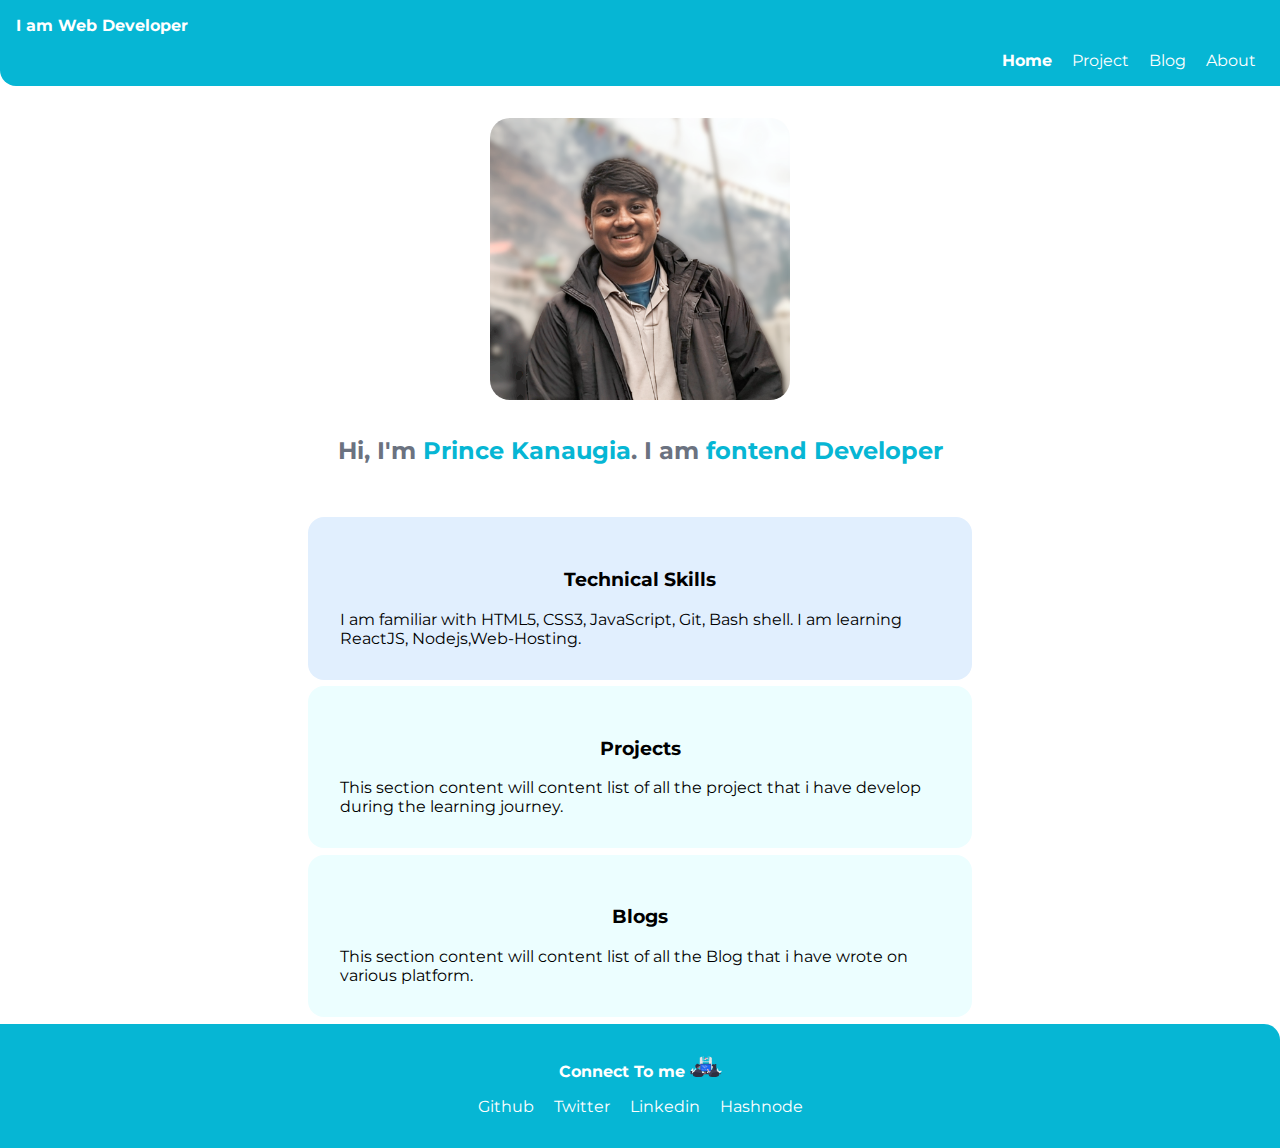
==== index.html @ e9dfdacd "docs : added more info about me" ====
<!DOCTYPE html>
<html lang="en">

<head>
    <meta charset="UTF-8">
    <meta http-equiv="X-UA-Compatible" content="IE=edge">
    <meta name="viewport" content="width=device-width, initial-scale=1.0">
    <title>Prince Kanaugia | Web Devloper Portfolio</title>
    <link href="style.css" rel="stylesheet" />
</head>

<body>
    <nav class="navigation container-fluid">
        <div class="nav-brand">I am Web Developer</div>
        <ul class="list-non-bullet nav-pills">
            <li class="list-inline">
                <a class="link link-active" href="/">Home</a>
            </li>
            <li class="list-inline">
                <a class="link" href="/">Project</a>
            </li>
            <li class="list-inline">
                <a class="link" href="/">Blog</a>
            </li>
            <li class="list-inline">
                <a class="link" href="/">About</a>
            </li>
        </ul>
    </nav>
    <header class="hero">
        <img class="hero-img responsive" src="image\profile pic 2.png" />
        <h2 class="hero-heading">Hi, I'm <spam class="heading-inverted">Prince Kanaugia</spam>. I am <spam
                class="heading-inverted">fontend Developer</spam>
        </h2>
    </header>

    <section class="section whitesh-blue">
        <h3>Technical Skills</h3>
        <p class="container container-center">I am familiar with HTML5, CSS3, JavaScript, Git, Bash shell. I am learning
            ReactJS, Nodejs,Web-Hosting.</p>
    </section>

    <section class="section whitesh-red">
        <h3>Projects</h3>
        <p class="container container-center">This section content will content list of all the project that i have
            develop during the learning journey.</p>
    </section>

    <section class="section whitesh-red">
        <h3>Blogs</h3>
        <p class="container container-center">This section content will content list of all the Blog that i have wrote
            on various platform.</p>
    </section>


    <footer class="footer">
        <div class="footer-heading">Connect To me
            <img class="responsive footer-heading-img" src="image\connect icon.svg">
        </div>
        <ul class="social-link list-non-bullet">
            <li class="list-inline">
                <a class="link" href="https://github.com/Princekanaugia">
                    Github
                </a>
            </li>
            <li class="list-inline">
                <a class="link" href="https://twitter.com/Princekanaugia">
                    Twitter
                </a>
            </li>
            <li class="list-inline">
                <a class="link" href="https://www.linkedin.com/in/princekanaugia/">
                    Linkedin
                </a>
            </li>
            <li class="list-inline">
                <a class="link" href="https://hashnode.com/@Princekanaugia">
                    Hashnode
                </a>
            </li>
        </ul>
    </footer>
</body>

</html>
---- style.css ----
@import url('https://fonts.googleapis.com/css2?family=Montserrat:ital,wght@0,400;0,700;1,400&display=swap');

:root{
    --primary-color : #06b6d4;
    --light-gray : #6B7280;
    --whitesh-red : #ecfeff;
    --whitesh-blue : #E1EFFE;
    --background-color : ;
}

body{
    font-family: 'Montserrat', sans-serif;
    margin: 0;
    background-color: var(--background-color);
}
 
hr {
    margin: 1rem 0rem;
}

/** container **/

.container-fluid{
    padding-left: 1rem;
    padding-right: 1rem;
}

.container-center {
    max-width: 600px;
    margin: auto;
}

/** links **/

.link {
    text-decoration: none;
    padding: 0.5rem;
}

.link-primary {
    color: white;
    background-color: var(--primary-color);
    border-radius: 0.5rem;
    border: 1px solid var(--primary-color);
}

.link-secondary {
    color: var(--primary-color);
    background-color: white;
    border: 1px solid var(--primary-color);
    border-radius: 0.5rem;
}

/** list **/

.list-non-bullet {
    list-style: none;
}

.list-inline {
    display: inline;
    padding: 0.5rem 0rem;
}

/** navigation bar **/

.navigation {
    background-color: var(--primary-color);
    color: white;
    padding: 1rem;
    border-bottom-left-radius: 1rem;
}

.nav-brand {
    font-weight: bold;
}

.nav-pills {
    text-align: right;
}

.navigation .link {
    color: white;
}

.navigation .link-active {
    font-weight: bold;
}

.navigation ul {
    margin-block-end: 0em;
}
/** Header or hero **/

.hero {
    padding: 2rem;
}

.hero .hero-img {    
    display: block;
    margin: auto;
    border-radius: 20px;
}

.hero .hero-heading {
    padding-top: 1rem;
    color : var(--light-gray);
    text-align: center;
}

.hero .heading-inverted {
    color: var(--primary-color);
}

/** responsive **/

 .responsive{
    width: 100%;
    max-width: 300px;
    height: auto;
 }


/** section **/

.section {
    max-width: 600px;
    padding: 2rem;    
    border-radius: 1rem 1rem;
    margin: auto;
    margin-bottom: 0.4rem;
}

.section h3 {
    text-align: center;
}

.whitesh-red {
    background-color: var(--whitesh-red);
}

.whitesh-blue {
    background-color: var(--whitesh-blue);
}

/** footer **/

.footer {
    background-color: var(--primary-color);
    padding: 2rem 1rem ;
    color: white;
    text-align: center;
    border-top-right-radius: 1rem;
}

.footer-heading {
    padding: 0rem 0rem 1rem 0rem;
    font-weight: bold;
}

.footer-heading-img {
    max-width: 2rem;
}

.footer .link {
    color: white;
}

.footer ul {
    padding-inline-start: 0px;
    margin-block: 0em;
}
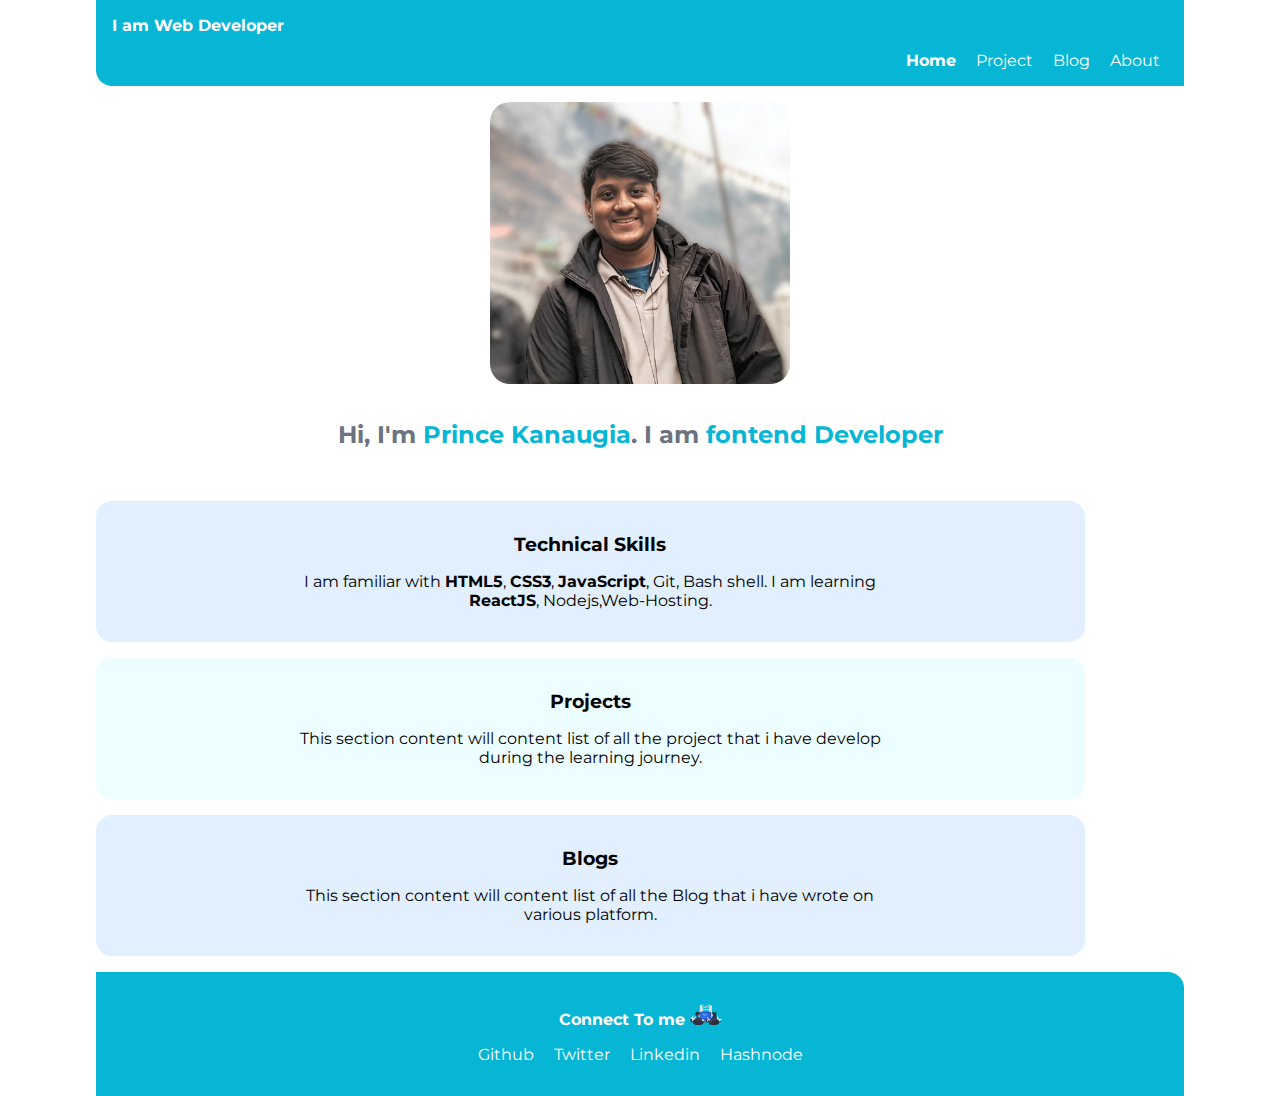
==== commit 5d974522: "refactor : refactor section" ====
--- a/index.html
+++ b/index.html
@@ -36,8 +36,9 @@
 
     <section class="section whitesh-blue">
         <h3>Technical Skills</h3>
-        <p class="container container-center">I am familiar with HTML5, CSS3, JavaScript, Git, Bash shell. I am learning
-            ReactJS, Nodejs,Web-Hosting.</p>
+        <p class="container container-center">I am familiar with <b>HTML5</b>, <b>CSS3</b>, <b>JavaScript</b>, Git, Bash
+            shell. I am learning
+            <b>ReactJS</b>, Nodejs,Web-Hosting.</p>
     </section>
 
     <section class="section whitesh-red">
@@ -46,7 +47,7 @@
             develop during the learning journey.</p>
     </section>
 
-    <section class="section whitesh-red">
+    <section class="section whitesh-blue">
         <h3>Blogs</h3>
         <p class="container container-center">This section content will content list of all the Blog that i have wrote
             on various platform.</p>
--- a/style.css
+++ b/style.css
@@ -1,26 +1,27 @@
 @import url('https://fonts.googleapis.com/css2?family=Montserrat:ital,wght@0,400;0,700;1,400&display=swap');
 
-:root{
-    --primary-color : #06b6d4;
-    --light-gray : #6B7280;
-    --whitesh-red : #ecfeff;
-    --whitesh-blue : #E1EFFE;
-    --background-color : ;
+:root {
+    --primary-color: #06b6d4;
+    --light-gray: #6B7280;
+    --whitesh-red: #ecfeff;
+    --whitesh-blue: #E1EFFE;
+    --background-color: ;
 }
 
-body{
+body {
+    max-width: 85%;
     font-family: 'Montserrat', sans-serif;
-    margin: 0;
+    margin: 0px auto;
     background-color: var(--background-color);
 }
- 
+
 hr {
     margin: 1rem 0rem;
 }
 
 /** container **/
 
-.container-fluid{
+.container-fluid {
     padding-left: 1rem;
     padding-right: 1rem;
 }
@@ -90,13 +91,14 @@
 .navigation ul {
     margin-block-end: 0em;
 }
+
 /** Header or hero **/
 
 .hero {
-    padding: 2rem;
+    padding: 1rem;
 }
 
-.hero .hero-img {    
+.hero .hero-img {
     display: block;
     margin: auto;
     border-radius: 20px;
@@ -104,7 +106,7 @@
 
 .hero .hero-heading {
     padding-top: 1rem;
-    color : var(--light-gray);
+    color: var(--light-gray);
     text-align: center;
 }
 
@@ -114,25 +116,31 @@
 
 /** responsive **/
 
- .responsive{
+.responsive {
     width: 100%;
     max-width: 300px;
     height: auto;
- }
+}
 
 
 /** section **/
 
 .section {
-    max-width: 600px;
-    padding: 2rem;    
-    border-radius: 1rem 1rem;
-    margin: auto;
-    margin-bottom: 0.4rem;
+    max-width: 85%;
+    padding: 2rem;
+    border-radius: 1rem;
+    margin: 1rem 0;
+    text-align: center;
+}
+
+section {
+    display: block;
 }
 
 .section h3 {
     text-align: center;
+    padding-bottom: 1rem;
+    margin: 0%;
 }
 
 .whitesh-red {
@@ -147,7 +155,7 @@
 
 .footer {
     background-color: var(--primary-color);
-    padding: 2rem 1rem ;
+    padding: 2rem 1rem;
     color: white;
     text-align: center;
     border-top-right-radius: 1rem;
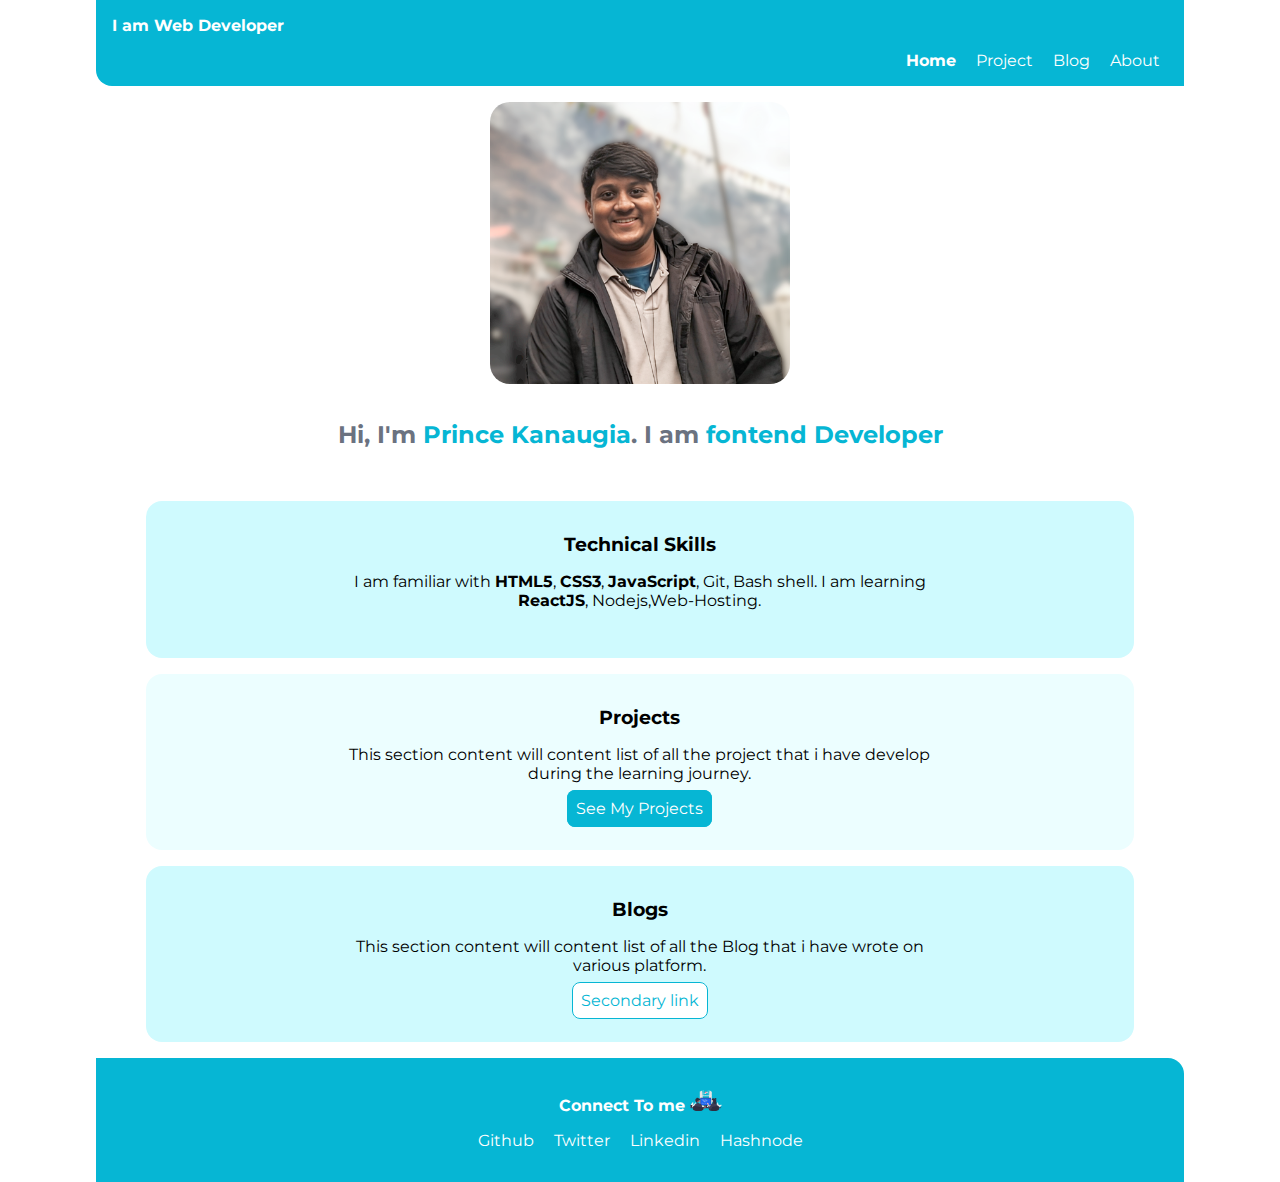
==== commit 3a09e6ff: "update blog" ====
--- a/index.html
+++ b/index.html
@@ -6,7 +6,7 @@
     <meta http-equiv="X-UA-Compatible" content="IE=edge">
     <meta name="viewport" content="width=device-width, initial-scale=1.0">
     <title>Prince Kanaugia | Web Devloper Portfolio</title>
-    <link href="style.css" rel="stylesheet" />
+    <link href="/style.css" rel="stylesheet" />
 </head>
 
 <body>
@@ -17,10 +17,10 @@
                 <a class="link link-active" href="/">Home</a>
             </li>
             <li class="list-inline">
-                <a class="link" href="/">Project</a>
+                <a class="link" href="/Project/project.html">Project</a>
             </li>
             <li class="list-inline">
-                <a class="link" href="/">Blog</a>
+                <a class="link" href="/Blog/blog.html">Blog</a>
             </li>
             <li class="list-inline">
                 <a class="link" href="/">About</a>
@@ -34,23 +34,25 @@
         </h2>
     </header>
 
-    <section class="section whitesh-blue">
+    <section class="section section-color-2">
         <h3>Technical Skills</h3>
         <p class="container container-center">I am familiar with <b>HTML5</b>, <b>CSS3</b>, <b>JavaScript</b>, Git, Bash
             shell. I am learning
             <b>ReactJS</b>, Nodejs,Web-Hosting.</p>
     </section>
 
-    <section class="section whitesh-red">
+    <section class="section section-color-1">
         <h3>Projects</h3>
         <p class="container container-center">This section content will content list of all the project that i have
             develop during the learning journey.</p>
+        <a class="link link-primary" href="/Project/project.html">See My Projects</a>
     </section>
 
-    <section class="section whitesh-blue">
+    <section class="section section-color-2">
         <h3>Blogs</h3>
         <p class="container container-center">This section content will content list of all the Blog that i have wrote
             on various platform.</p>
+        <a class="link link-secondary" href="/Blog/blog.html">Secondary link</a>
     </section>
 
 
--- a/style.css
+++ b/style.css
@@ -3,8 +3,8 @@
 :root {
     --primary-color: #06b6d4;
     --light-gray: #6B7280;
-    --whitesh-red: #ecfeff;
-    --whitesh-blue: #E1EFFE;
+    --whitesh-cyan-50: #ecfeff;
+    --whitesh-cyan-100: #cffafe;
     --background-color: ;
 }
 
@@ -29,6 +29,8 @@
 .container-center {
     max-width: 600px;
     margin: auto;
+    padding-bottom: 1rem;
+
 }
 
 /** links **/
@@ -36,6 +38,7 @@
 .link {
     text-decoration: none;
     padding: 0.5rem;
+    margin: auto;
 }
 
 .link-primary {
@@ -129,26 +132,27 @@
     max-width: 85%;
     padding: 2rem;
     border-radius: 1rem;
-    margin: 1rem 0;
+    margin-inline: auto;
+    margin-block: 1rem;
     text-align: center;
 }
 
-section {
+.section {
     display: block;
+    max-width: 85%;
 }
 
 .section h3 {
-    text-align: center;
     padding-bottom: 1rem;
     margin: 0%;
 }
 
-.whitesh-red {
-    background-color: var(--whitesh-red);
+.section-color-1 {
+    background-color: var(--whitesh-cyan-50);
 }
 
-.whitesh-blue {
-    background-color: var(--whitesh-blue);
+.section-color-2 {
+    background-color: var(--whitesh-cyan-100);
 }
 
 /** footer **/
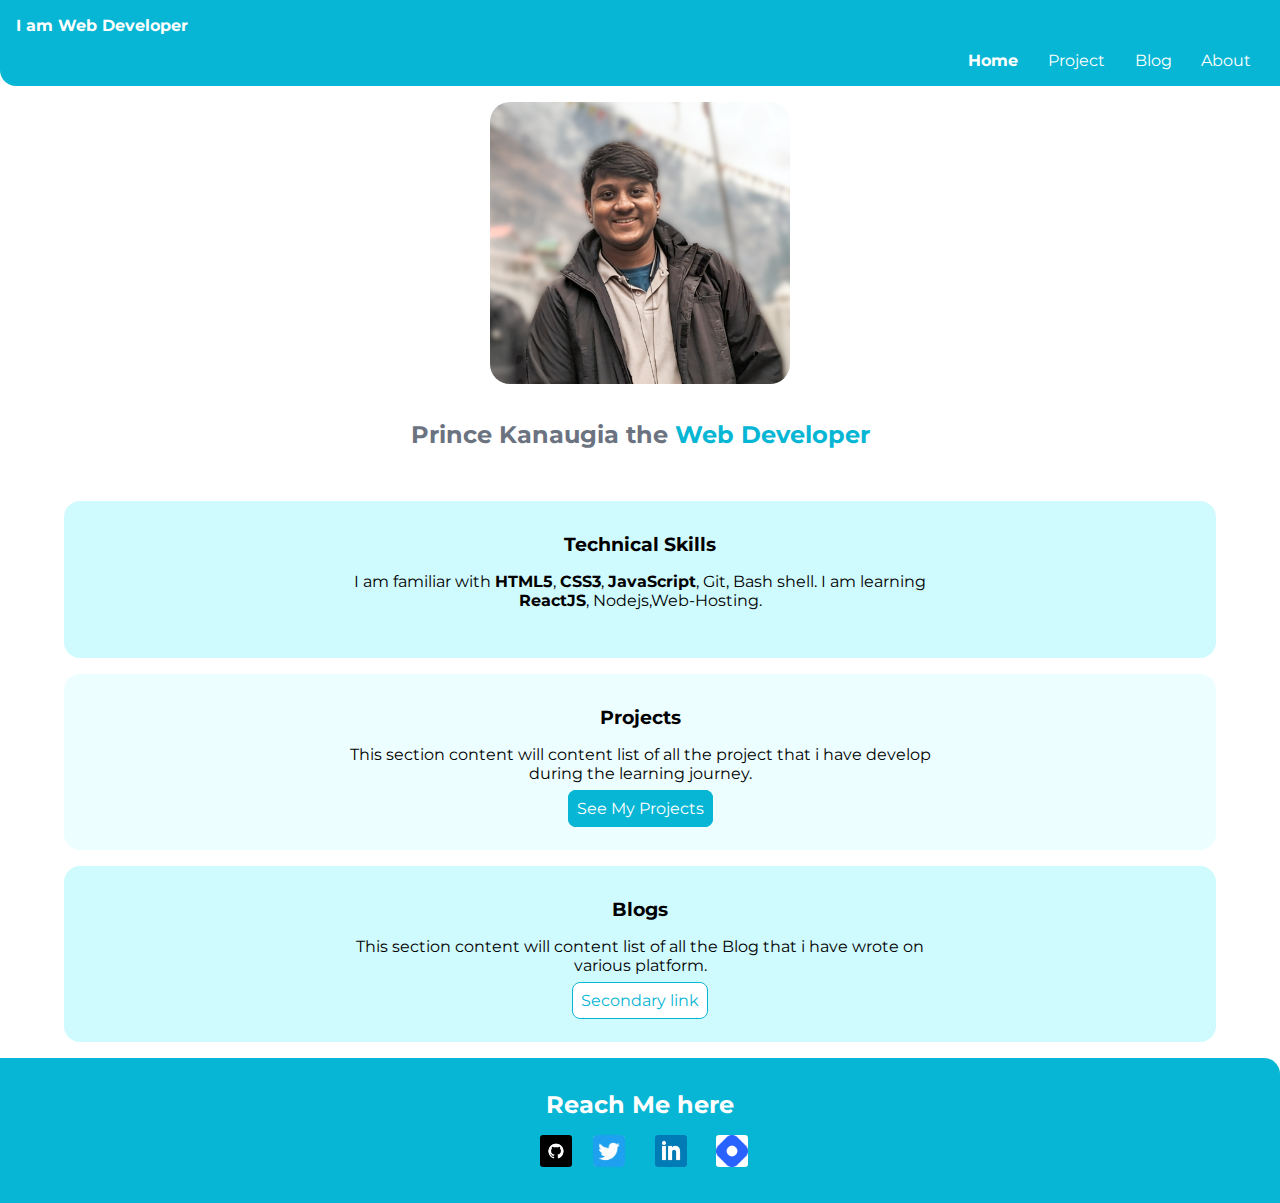
==== commit 526590d8: "refactor" ====
--- a/index.html
+++ b/index.html
@@ -17,10 +17,10 @@
                 <a class="link link-active" href="/">Home</a>
             </li>
             <li class="list-inline">
-                <a class="link" href="/Project/project.html">Project</a>
+                <a class="link" href="/project.html">Project</a>
             </li>
             <li class="list-inline">
-                <a class="link" href="/Blog/blog.html">Blog</a>
+                <a class="link" href="/blog.html">Blog</a>
             </li>
             <li class="list-inline">
                 <a class="link" href="/">About</a>
@@ -29,8 +29,8 @@
     </nav>
     <header class="hero">
         <img class="hero-img responsive" src="image\profile pic 2.png" />
-        <h2 class="hero-heading">Hi, I'm <spam class="heading-inverted">Prince Kanaugia</spam>. I am <spam
-                class="heading-inverted">fontend Developer</spam>
+        <h2 class="hero-heading">Prince Kanaugia the <spam
+                class="heading-inverted">Web Developer</spam>
         </h2>
     </header>
 
@@ -57,28 +57,23 @@
 
 
     <footer class="footer">
-        <div class="footer-heading">Connect To me
-            <img class="responsive footer-heading-img" src="image\connect icon.svg">
+        <div class="footer-heading">Reach Me here
         </div>
-        <ul class="social-link list-non-bullet">
+        <ul class="list-non-bullet">
             <li class="list-inline">
-                <a class="link" href="https://github.com/Princekanaugia">
-                    Github
+                <img class="link" href="https://github.com/Princekanaugia"><img src="\image\github.png" style="max-width: 2rem; border-radius: 10%;" title="GitHub" alt="GitHub">
                 </a>
             </li>
             <li class="list-inline">
-                <a class="link" href="https://twitter.com/Princekanaugia">
-                    Twitter
+                <a class="link" href="https://twitter.com/Princekanaugia"><img src="\image\twitter.jpg" style="max-width: 2rem; border-radius: 14%;" title="Twitter" alt="Twitter">
                 </a>
             </li>
             <li class="list-inline">
-                <a class="link" href="https://www.linkedin.com/in/princekanaugia/">
-                    Linkedin
+                <a class="link" href="https://www.linkedin.com/in/princekanaugia/"><img src="\image\linkedin.png" style="max-width: 2rem; border-radius: 9%;" title="Linkedin" alt="Linkedin">
                 </a>
             </li>
             <li class="list-inline">
-                <a class="link" href="https://hashnode.com/@Princekanaugia">
-                    Hashnode
+                <a class="link" href="https://hashnode.com/@Princekanaugia"><img src="\image\hashnode.jpg" style="max-width: 2rem; border-radius: 10%;" title="Hashnode" alt="Hashnode">
                 </a>
             </li>
         </ul>
--- a/style.css
+++ b/style.css
@@ -9,7 +9,7 @@
 }
 
 body {
-    max-width: 85%;
+    max-width: 100%;
     font-family: 'Montserrat', sans-serif;
     margin: 0px auto;
     background-color: var(--background-color);
@@ -63,7 +63,7 @@
 
 .list-inline {
     display: inline;
-    padding: 0.5rem 0rem;
+    padding: 0.5rem 0.3rem;
 }
 
 /** navigation bar **/
@@ -168,6 +168,7 @@
 .footer-heading {
     padding: 0rem 0rem 1rem 0rem;
     font-weight: bold;
+    font-size: 1.5rem;
 }
 
 .footer-heading-img {
@@ -181,4 +182,4 @@
 .footer ul {
     padding-inline-start: 0px;
     margin-block: 0em;
-}+}
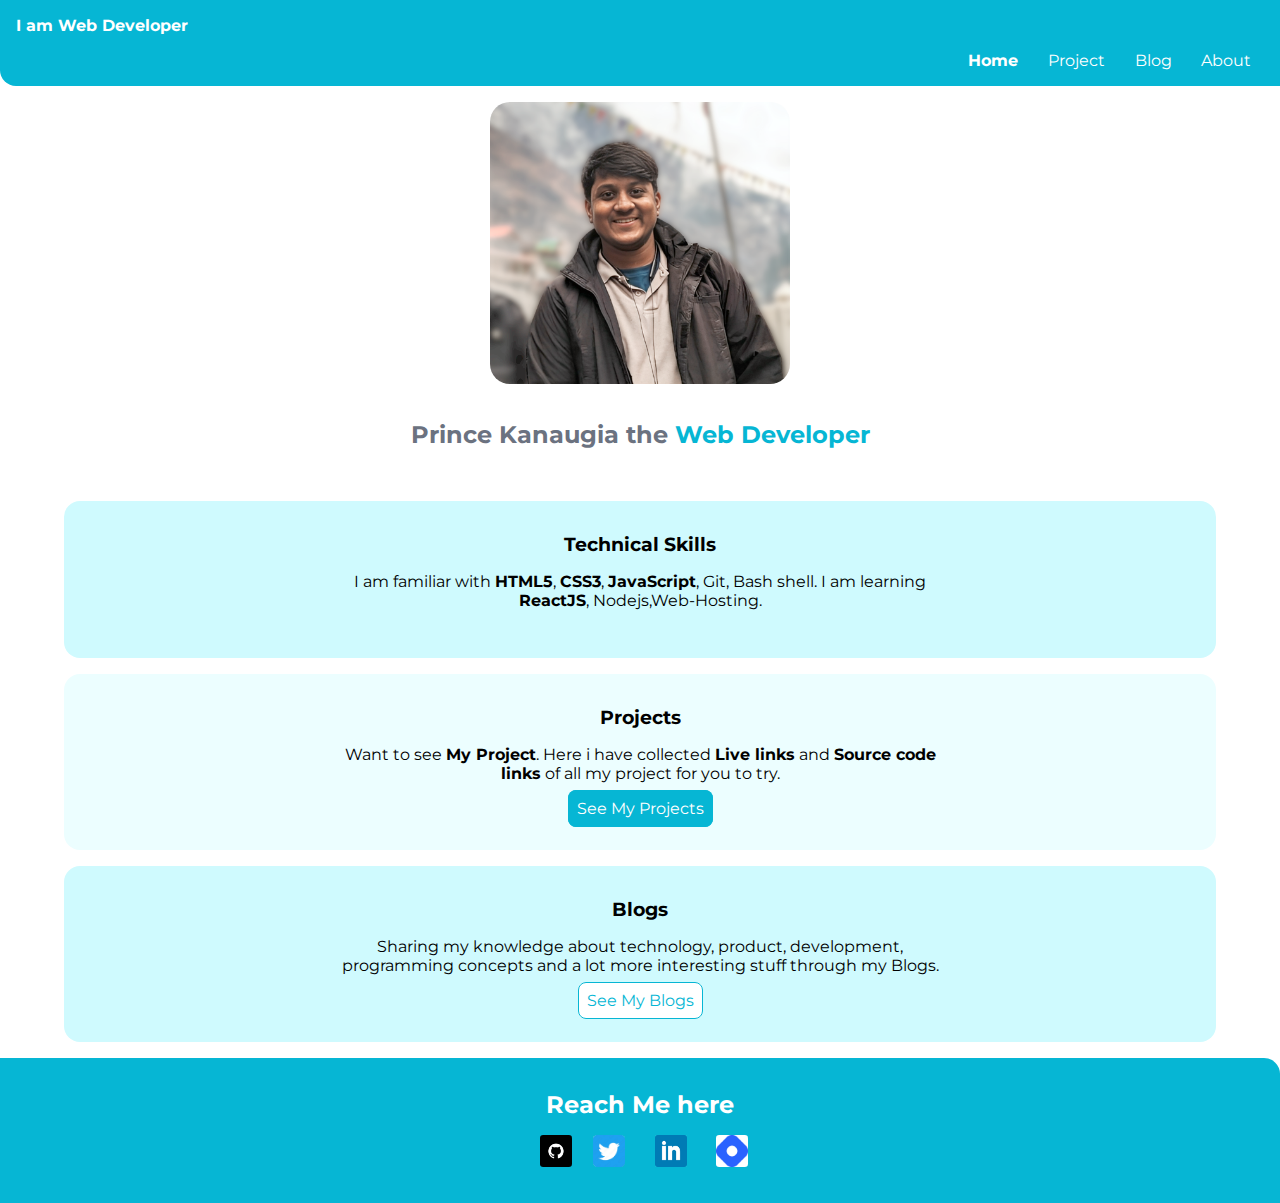
==== commit 2d1d8a0a: "updated index.html" ====
--- a/index.html
+++ b/index.html
@@ -5,7 +5,7 @@
     <meta charset="UTF-8">
     <meta http-equiv="X-UA-Compatible" content="IE=edge">
     <meta name="viewport" content="width=device-width, initial-scale=1.0">
-    <title>Prince Kanaugia | Web Devloper Portfolio</title>
+    <title>Home | Prince Kanaugia</title>
     <link href="/style.css" rel="stylesheet" />
 </head>
 
@@ -43,16 +43,14 @@
 
     <section class="section section-color-1">
         <h3>Projects</h3>
-        <p class="container container-center">This section content will content list of all the project that i have
-            develop during the learning journey.</p>
-        <a class="link link-primary" href="/Project/project.html">See My Projects</a>
+        <p class="container container-center">Want to see <b>My Project</b>. Here i have collected <b>Live links</b> and <b>Source code links</b> of all my project for you to try.</p>
+        <a class="link link-primary" href="/project.html">See My Projects</a>
     </section>
 
     <section class="section section-color-2">
         <h3>Blogs</h3>
-        <p class="container container-center">This section content will content list of all the Blog that i have wrote
-            on various platform.</p>
-        <a class="link link-secondary" href="/Blog/blog.html">Secondary link</a>
+        <p class="container container-center">Sharing my knowledge about technology, product, development, programming concepts and a lot more interesting stuff through my Blogs.</p>
+        <a class="link link-secondary" href="/blog.html">See My Blogs</a>
     </section>
 
 
